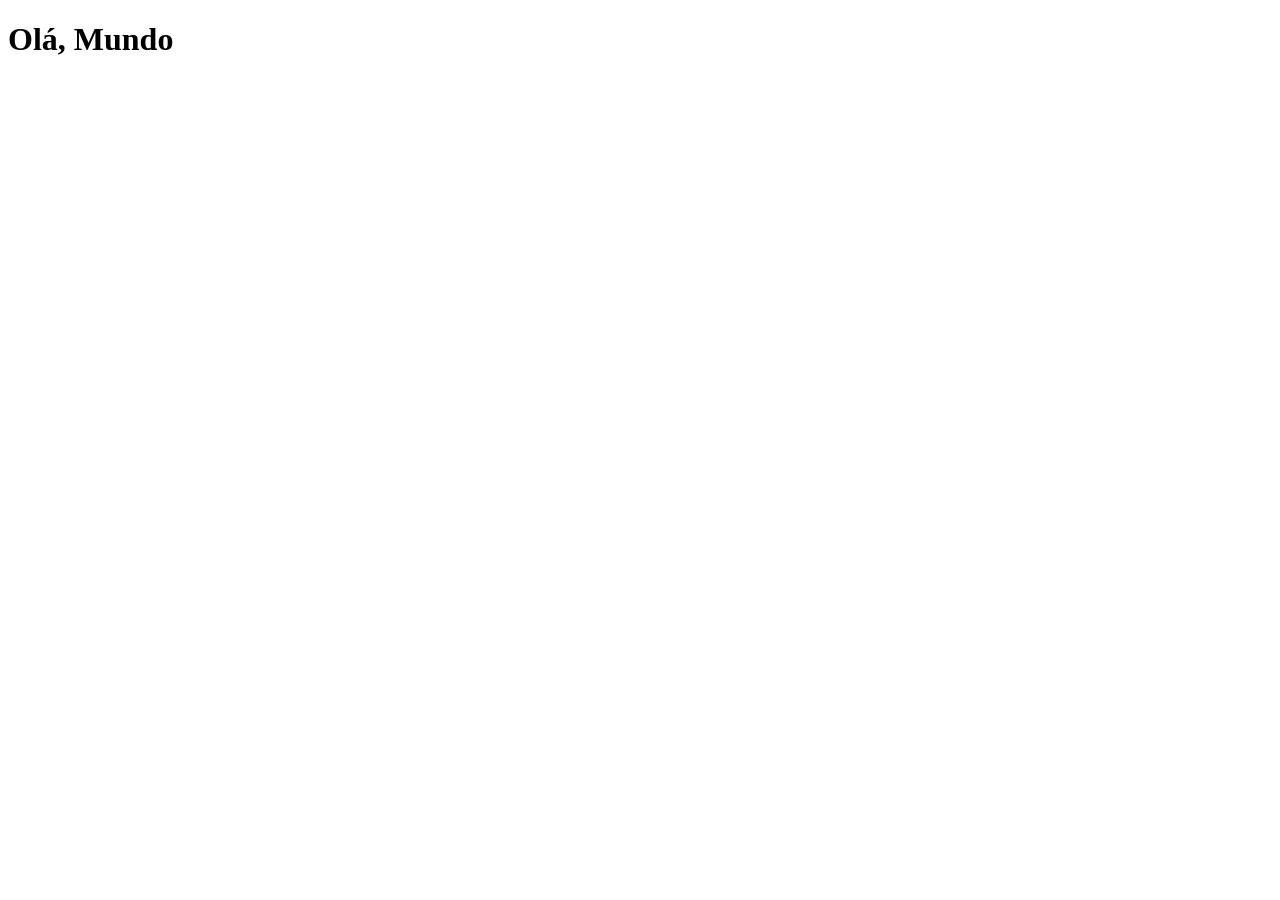
==== index.html @ 177f1d74 "primeiro commit" ====
<!DOCTYPE html>
<html lang="pt-br">
  <head>
    <meta charset="UTF-8" />
    <meta name="viewport" content="width=device-width, initial-scale=1.0" />
    <link rel="shortcut icon" href="favicon.ico" type="image/x-icon" />
    <title>Projetos Redes Sociais</title>
  </head>
  <body>
    <h1>Olá, Mundo</h1>
  </body>
</html>
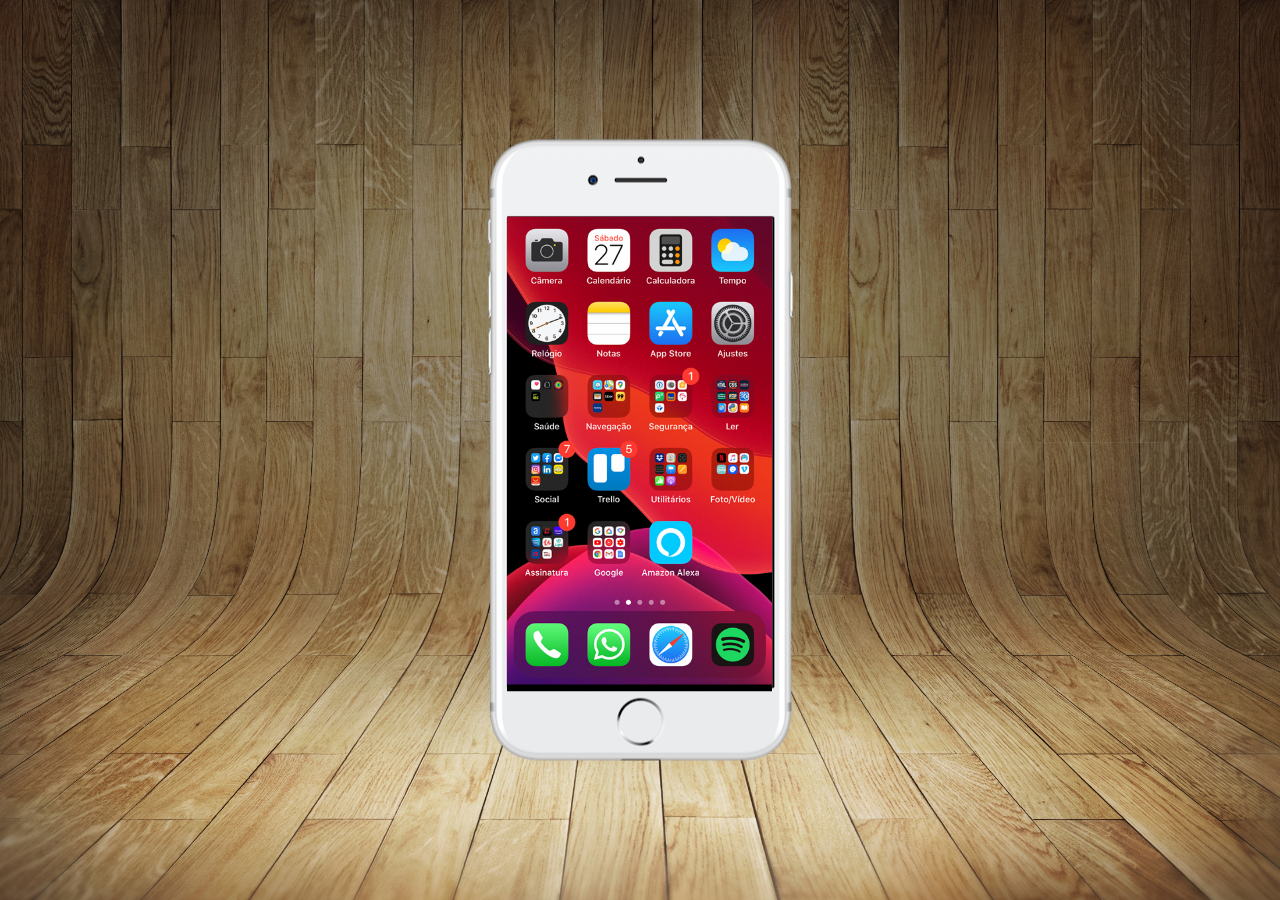
==== commit 7da80ad8: "Novas configurações" ====
--- a/index.html
+++ b/index.html
@@ -4,9 +4,15 @@
     <meta charset="UTF-8" />
     <meta name="viewport" content="width=device-width, initial-scale=1.0" />
     <link rel="shortcut icon" href="favicon.ico" type="image/x-icon" />
+    <link rel="stylesheet" href="estilos/style.css" />
     <title>Projetos Redes Sociais</title>
   </head>
   <body>
-    <h1>Olá, Mundo</h1>
+    <main>
+      <section id="telefone">
+        <iframe src="home.html" name="tela" id="tela" frameborder="0"></iframe>
+      </section>
+      <section id="redes-socias"></section>
+    </main>
   </body>
 </html>
--- a/estilos/style.css
+++ b/estilos/style.css
@@ -0,0 +1,38 @@
+* {
+  margin: 0px;
+  padding: 0px;
+  font-family: Arial, Helvetica, sans-serif;
+}
+
+html,
+body {
+  height: 100vh;
+  width: 100vw;
+  background-color: black;
+}
+body {
+  background: url("../imagens/fundo-madeira.jpg") no-repeat top center;
+  background-size: cover;
+  background-attachment: fixed;
+}
+main {
+  height: 100vh;
+  position: relative;
+}
+section#telefone {
+  position: absolute;
+  top: 50%;
+  left: 50%;
+  transform: translate(-50%, -50%);
+  height: 627px;
+  width: 310px;
+  background-color: blue;
+  background: url("../imagens/frame-iphone.png") no-repeat;
+}
+iframe#tela {
+  position: relative;
+  top: 80px;
+  left: 22px;
+  height: 475px;
+  width: 265px;
+}
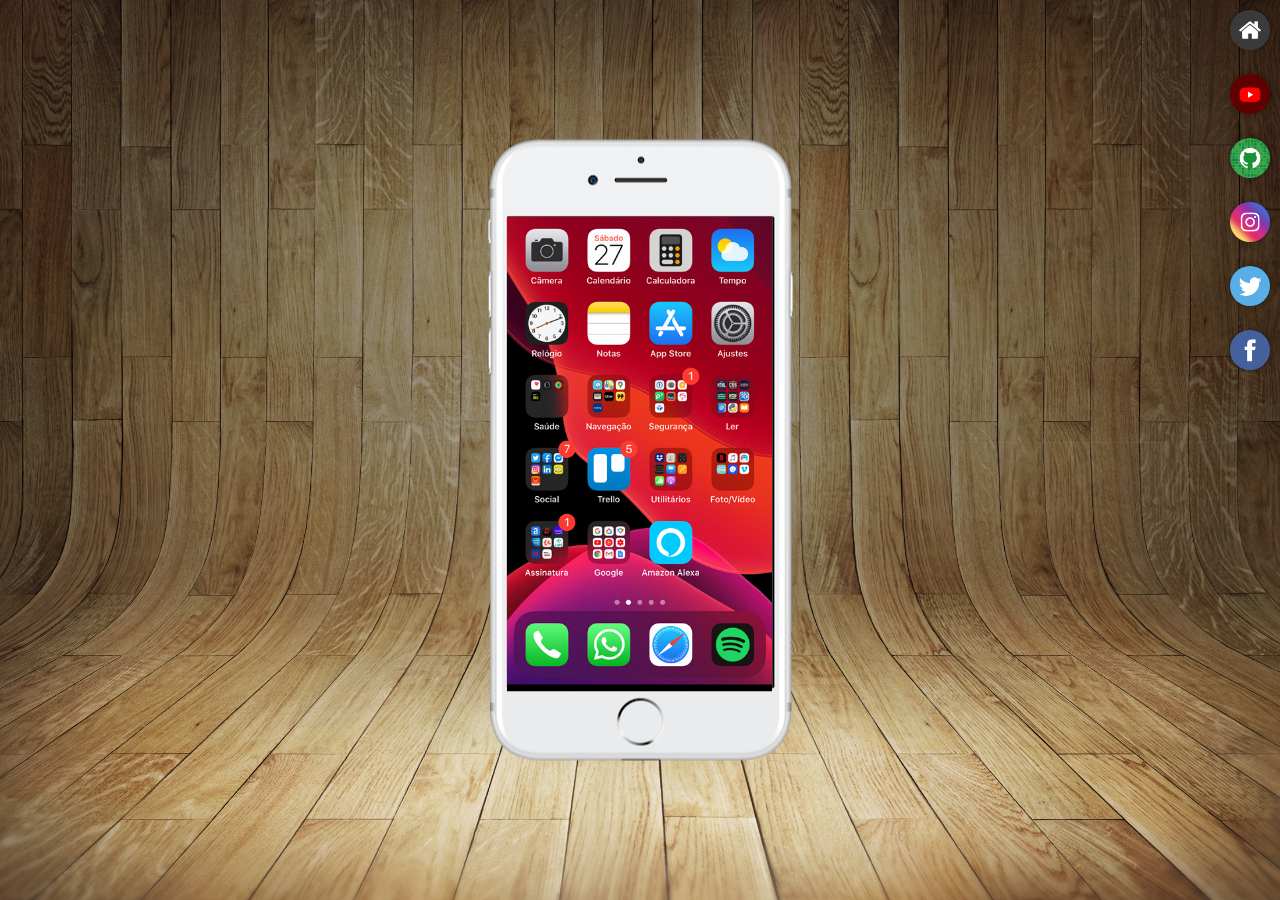
==== commit 5027d2d9: "nova atualização" ====
--- a/index.html
+++ b/index.html
@@ -12,7 +12,26 @@
       <section id="telefone">
         <iframe src="home.html" name="tela" id="tela" frameborder="0"></iframe>
       </section>
-      <section id="redes-socias"></section>
+      <section id="redes-sociais">
+        <a href="#" target="tela"
+          ><img src="imagens/logo-home.jpg" alt="home" /></a
+        ><br />
+        <a href="#" target="tela"
+          ><img src="imagens/logo-youtube.jpg" alt="Youtube" /></a
+        ><br />
+        <a href="#" target="tela"
+          ><img src="imagens/logo-github.jpg" alt="github" /></a
+        ><br />
+        <a href="#" target="tela"
+          ><img src="imagens/logo-instagram.jpg" alt="instagram" /></a
+        ><br />
+        <a href="#" target="tela"
+          ><img src="imagens/logo-twitter.jpg" alt="Twitter" /></a
+        ><br />
+        <a href="#" target="tela"
+          ><img src="imagens/logo-facebook.jpg" alt="Facebook"
+        /></a>
+      </section>
     </main>
   </body>
 </html>
--- a/estilos/style.css
+++ b/estilos/style.css
@@ -36,3 +36,18 @@
   height: 475px;
   width: 265px;
 }
+#redes-sociais {
+  text-align: right;
+}
+#redes-sociais img {
+  width: 40px;
+  margin: 10px;
+  border-radius: 50%;
+  box-shadow: 0px 0px 5px rgba(0, 0, 0, 0.4);
+}
+#redes-sociais img:hover {
+  border: 2px solid rgba(255, 255, 255, 0.5);
+  transform: translate(-3px, -3px);
+  box-shadow: 5px 5px 5px rgba(0, 0, 0, 0.623);
+  transition: transform 0.3s, box-shadow 0.3s, border 0.3s;
+}
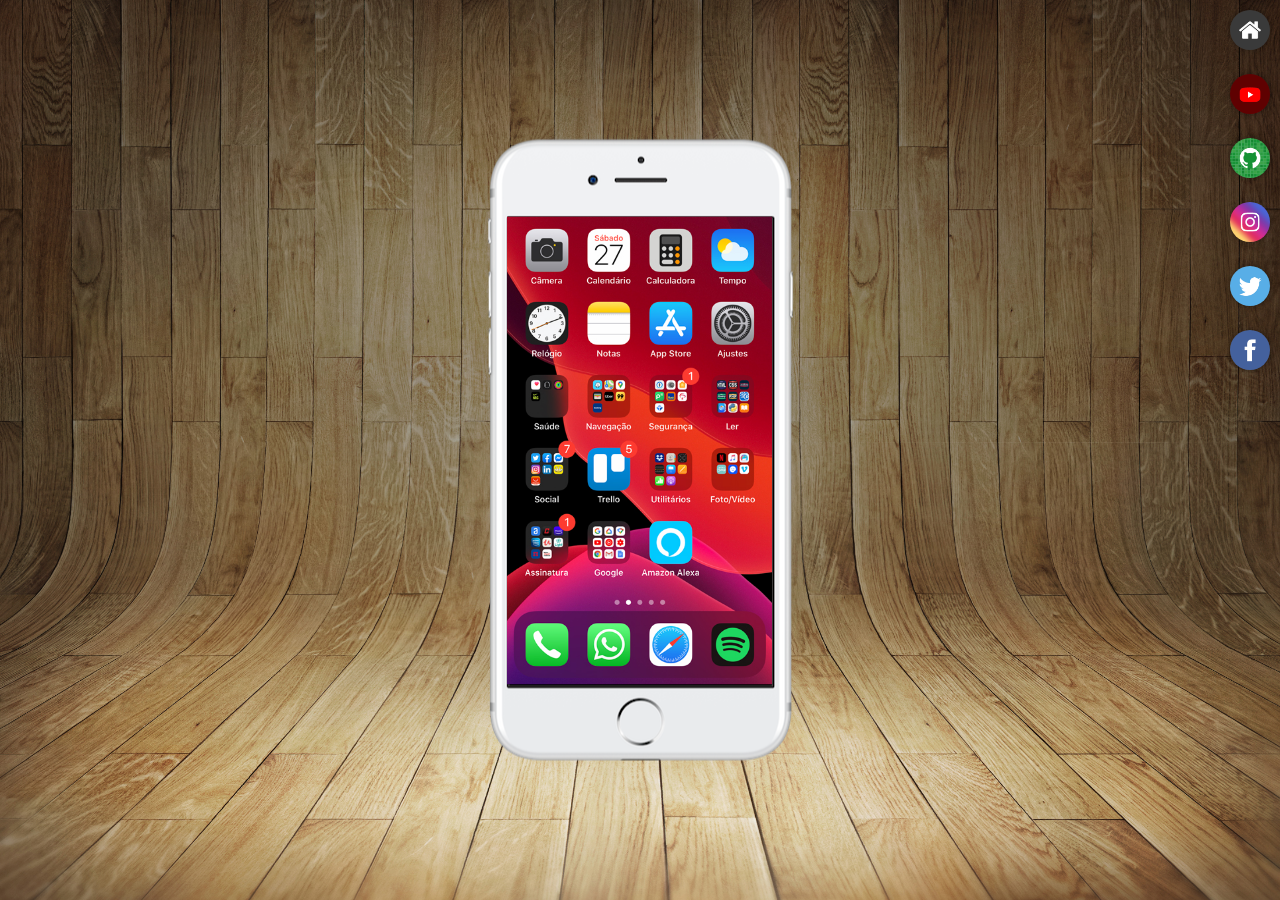
==== commit fe63b6fb: "nova funcionalidade" ====
--- a/index.html
+++ b/index.html
@@ -13,22 +13,22 @@
         <iframe src="home.html" name="tela" id="tela" frameborder="0"></iframe>
       </section>
       <section id="redes-sociais">
-        <a href="#" target="tela"
+        <a href="home.html" target="tela"
           ><img src="imagens/logo-home.jpg" alt="home" /></a
         ><br />
-        <a href="#" target="tela"
+        <a href="youtube.html" target="tela"
           ><img src="imagens/logo-youtube.jpg" alt="Youtube" /></a
         ><br />
-        <a href="#" target="tela"
+        <a href="github.html" target="tela"
           ><img src="imagens/logo-github.jpg" alt="github" /></a
         ><br />
-        <a href="#" target="tela"
+        <a href="instagram.html" target="tela"
           ><img src="imagens/logo-instagram.jpg" alt="instagram" /></a
         ><br />
-        <a href="#" target="tela"
+        <a href="twitter.html" target="tela"
           ><img src="imagens/logo-twitter.jpg" alt="Twitter" /></a
         ><br />
-        <a href="#" target="tela"
+        <a href="facebook.html" target="tela"
           ><img src="imagens/logo-facebook.jpg" alt="Facebook"
         /></a>
       </section>
--- a/estilos/style.css
+++ b/estilos/style.css
@@ -33,7 +33,7 @@
   position: relative;
   top: 80px;
   left: 22px;
-  height: 475px;
+  height: 468px;
   width: 265px;
 }
 #redes-sociais {
